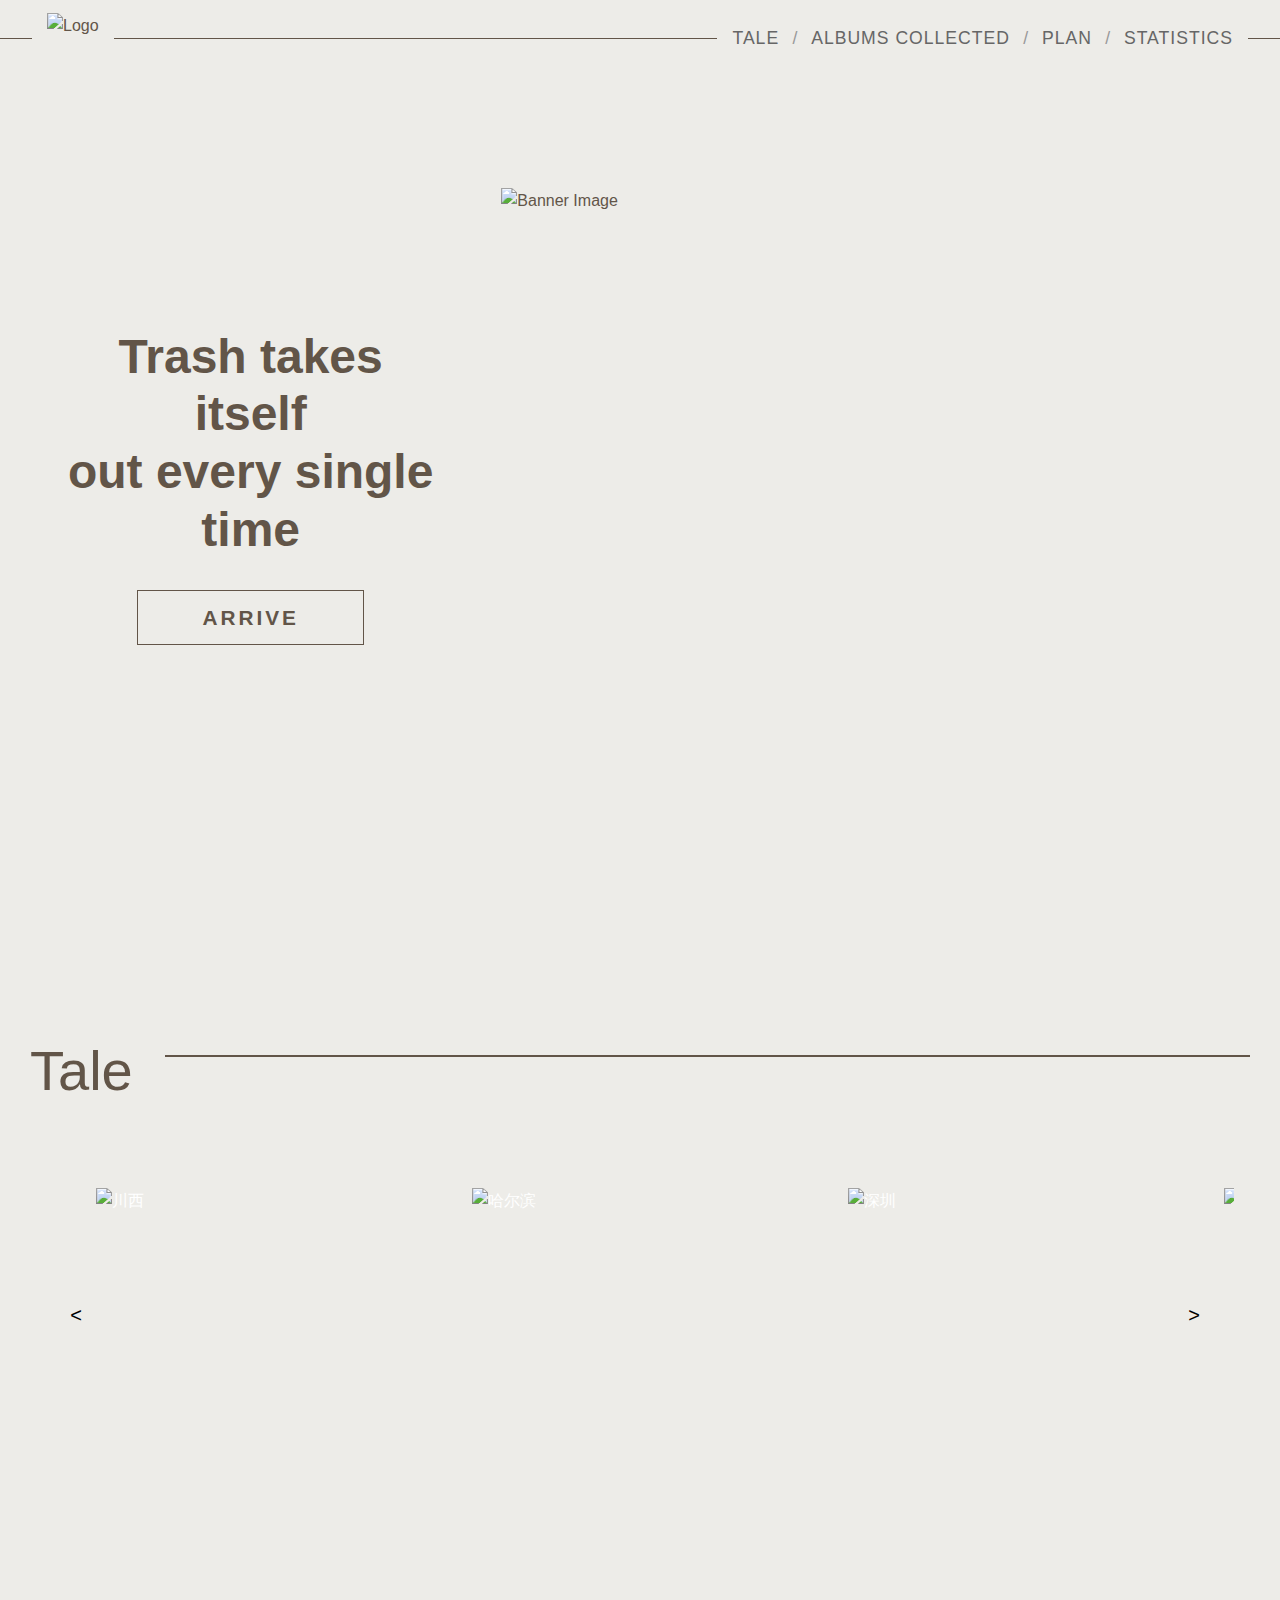
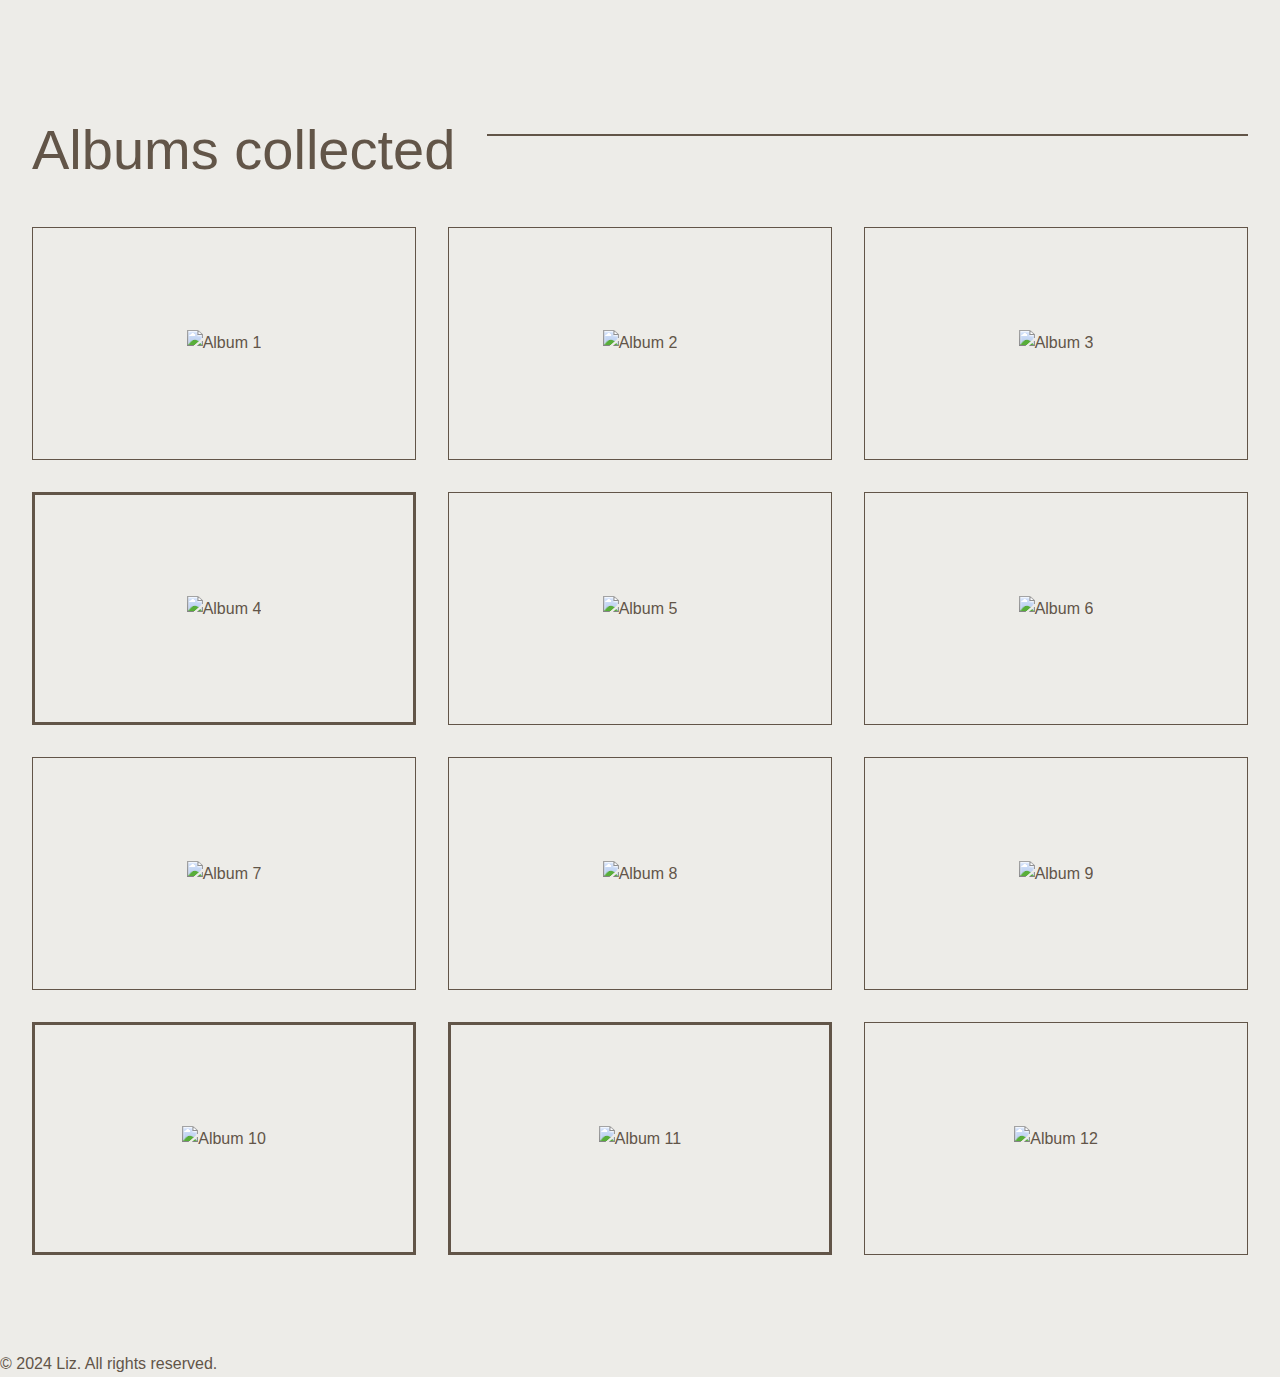
==== index.html @ 1452637e "主体网站三件套" ====
<!DOCTYPE html>
<html lang="zh">
<head>
    <meta charset="UTF-8">
    <meta name="viewport" content="width=device-width, initial-scale=1.0">
    <title>个人网站</title>
    <link rel="stylesheet" href="styles.css">
</head>
<body>
    <!-- 导航栏 -->
    <nav class="main-nav">
        <div class="nav-container">
            <div class="logo">
                <img src="C:\Users\MaDrink\Desktop\page\1f316.png" alt="Logo">
            </div>
            <div class="nav-links">
                <a href="#tale">Tale</a>
                <a href="#albums">Albums collected</a>
                <a href="#plan">Plan</a>
                <a href="#statistics">Statistics</a>
            </div>
        </div>
    </nav>

    <!-- 主页面区域 -->
    <main>
        <!-- 英雄区域 -->
        <section id="home" class="hero-section">
            <div class="hero-container">
                <div class="hero-image">
                    <!-- 这里替换成你的图片路径 -->
                    <img src="C:\Users\MaDrink\Desktop\page\20250121190908.jpg" alt="Banner Image">
                </div>
                <div class="hero-content">
                    <h1>Trash takes itself<br>out every single time</h1>
                    <a href="arrive.html" class="arrive-button">
                        <span class="button-text">ARRIVE</span>
                        <span class="button-overlay"></span>
                    </a>
                </div>
            </div>
        </section>

        <!-- Tale部分 -->
        <section id="tale" class="tale-section">
            <div class="tale-container">
                <div class="tale-header">
                    <h2>Tale</h2>
                    <div class="tale-line"></div>
                </div>
                <div class="tale-window">
                    <div class="carousel-container">
                        <div class="carousel-track-container">
                            <div class="carousel-track">
                                <div class="carousel-slide">
                                    <a href="#" class="credit-link">
                                        <img src="C:\Users\MaDrink\Desktop\page\chuanxi_20250121194433.jpg" alt="川西">
                                        <div class="credit-overlay">川 西</div>
                                    </a>
                                </div>
                                <div class="carousel-slide">
                                    <a href="#" class="credit-link">
                                        <img src="C:\Users\MaDrink\Desktop\page\haerbing20250121194444.jpg" alt="哈尔滨">
                                        <div class="credit-overlay">哈 尔 滨</div>
                                    </a>
                                </div>
                                <div class="carousel-slide">
                                    <a href="#" class="credit-link">
                                        <img src="C:\Users\MaDrink\Desktop\page\shenzhen_20250121194503.jpg" alt="深圳">
                                        <div class="credit-overlay">深 圳</div>
                                    </a>
                                </div>
                                <div class="carousel-slide">
                                    <a href="#" class="credit-link">
                                        <img src="C:\Users\MaDrink\Desktop\page\yanbian20250121194516.jpg" alt="延边">
                                        <div class="credit-overlay">延 边</div>
                                    </a>
                                </div>
                                <div class="carousel-slide">
                                    <a href="#" class="credit-link">
                                        <img src="C:\Users\MaDrink\Desktop\page\20250121190908.jpg" alt="最后一张">
                                        <div class="credit-overlay">最后一张</div>
                                    </a>
                                </div>
                            </div>
                        </div>
                        <div class="carousel-buttons">
                            <button class="carousel-button prev">&lt;</button>
                            <button class="carousel-button next">&gt;</button>
                        </div>
                    </div>
                </div>
            </div>
        </section>

        <!-- Albums collected部分 -->
        <section id="albums" class="albums-section">
            <div class="albums-container">
                <div class="albums-header">
                    <h2>Albums collected</h2>
                    <div class="albums-line"></div>
                </div>
                <div class="albums-grid">
                    <!-- 第一行 -->
                    <div class="album-card">
                        <img src="C:\Users\MaDrink\Desktop\page\logo-Taylor-Swift-1.png" alt="Album 1">
                    </div>
                    <div class="album-card">
                        <img src="C:\Users\MaDrink\Desktop\page\logo-Fearless-1.png" alt="Album 2">
                    </div>
                    <div class="album-card">
                        <img src="C:\Users\MaDrink\Desktop\page\logo-Speak-Now-1.png" alt="Album 3">
                    </div>
                    <!-- 第二行 -->
                    <div class="album-card">
                        <img src="C:\Users\MaDrink\Desktop\page\logo-Red-1.png" alt="Album 4">
                    </div>
                    <div class="album-card">
                        <img src="C:\Users\MaDrink\Desktop\page\logo-1989-1.png" alt="Album 5">
                    </div>
                    <div class="album-card">
                        <img src="C:\Users\MaDrink\Desktop\page\logo-Reputation.png" alt="Album 6">
                    </div>
                    <!-- 第三行 -->
                    <div class="album-card">
                        <img src="C:\Users\MaDrink\Desktop\page\logo-Lover.png" alt="Album 7">
                    </div>
                    <div class="album-card">
                        <img src="C:\Users\MaDrink\Desktop\page\logo-Folkore.png" alt="Album 8">
                    </div>
                    <div class="album-card">
                        <img src="C:\Users\MaDrink\Desktop\page\logo-Evermore.png" alt="Album 9">
                    </div>
                    <!-- 第四行 -->
                    <div class="album-card">
                        <img src="C:\Users\MaDrink\Desktop\page\logo-Midnights.png" alt="Album 10">
                    </div>
                    <div class="album-card">
                        <img src="C:\Users\MaDrink\Desktop\page\logo-TTPD.png" alt="Album 11">
                    </div>
                    <div class="album-card">
                        <img src="C:\Users\MaDrink\Desktop\page\1989.png" alt="Album 12">
                    </div>
                </div>
            </div>
        </section>
    </main>

    <footer>
        <div class="container">
            <p>&copy; 2024 Liz. All rights reserved.</p>
        </div>
    </footer>

    <script src="script.js"></script>
</body>
</html>
---- styles.css ----
/* 重置样式 */
* {
    margin: 0;
    padding: 0;
    box-sizing: border-box;
}

body {
    font-family: Arial, sans-serif;
    line-height: 1.6;
    background-color: rgb(237, 236, 232);
    color: rgb(98, 85, 72);
}

/* 导航栏样式 */
.main-nav {
    position: fixed;
    top: 0;
    left: 0;
    width: 100%;
    z-index: 1000;
    background: rgb(237, 236, 232);
    border-bottom: 1px solid transparent;
}

.nav-container {
    max-width: 1400px;
    margin: 0 auto;
    padding: 0.8rem 2rem;
    display: flex;
    justify-content: space-between;
    align-items: center;
    position: relative;
}

/* 添加中间的横线 */
.nav-container::after {
    content: '';
    position: absolute;
    top: 50%;
    left: 0;
    right: 0;
    height: 1px;
    background-color: rgb(98, 85, 72);
    z-index: 1;
}

/* 确保logo和导航链接在横线上层 */
.logo {
    height: 50px;
    display: flex;
    align-items: center;
    background-color: rgb(237, 236, 232);
    padding: 0 15px;
    position: relative;
    z-index: 2;
}

.logo img {
    height: 100%;
    width: auto;
}

.nav-links {
    display: flex;
    align-items: center;
    gap: 2rem;
    background-color: rgb(237, 236, 232);
    padding: 0 15px;
    position: relative;
    z-index: 2;
}

.nav-links a {
    color: #666;
    text-decoration: none;
    font-size: 1.1rem;
    font-weight: 400;
    text-transform: uppercase;
    letter-spacing: 1px;
    position: relative;
}

.nav-links a:not(:last-child)::after {
    content: "/";
    position: absolute;
    right: -1.2rem;
    color: #999;
}

.nav-links a:hover {
    color: #333;
}

/* 英雄区域样式 */
.hero-section {
    min-height: 100vh;
    padding-top: 80px; /* 为固定导航栏留出空间 */
    background-color: rgb(237, 236, 232);
}

.hero-container {
    max-width: 1400px;
    margin: 0 auto;
    padding: 2rem;
    display: flex;
    flex-direction: row-reverse;  /* 改变flex方向，使图片在右边 */
    gap: 2rem;
    align-items: center;
    height: calc(100vh - 80px);
}

.hero-image {
    flex: 2;    /* 改为2，使图片占据三分之二的空间 */
    height: 80%;  /* 从100%减少到80% */
}

.hero-image img {
    width: 100%;
    height: 100%;
    object-fit: cover;
}

.hero-content {
    flex: 1;    /* 保持为1，使文字占据三分之一的空间 */
    text-align: center;
    padding: 2rem;
}

.hero-content h1 {
    font-size: 3rem;
    line-height: 1.2;
    color: rgb(98, 85, 72);
}

.hero-content p {
    font-size: 1.5rem;
    margin-bottom: 2rem;
}

.cta-button {
    padding: 1rem 2rem;
    font-size: 1.2rem;
    background: transparent;
    border: 2px solid white;
    color: white;
    cursor: pointer;
    transition: all 0.3s;
}

.cta-button:hover {
    background: white;
    color: black;
}

/* 新闻区域样式 */
/* 删除新闻区域和音乐区域的相关样式 */
/* 删除以下部分：
.news-section
.news-grid
.news-card
.music-section
.music-grid
相关的样式 */

/* 响应式设计 */
@media (max-width: 768px) {
    .nav-links {
        display: none;
    }
    
    .menu-toggle {
        display: block;
    }
    
    .hero-container {
        flex-direction: column;  /* 在移动端保持图片在上文字在下 */
        height: auto;
    }

    .hero-image {
        width: 100%;
        height: 50vh;
    }

    .hero-content {
        padding: 2rem 1rem;
    }

    .hero-content h1 {
        font-size: 2.5rem;
    }
}

.arrive-button {
    display: inline-block;
    position: relative;
    margin-top: 2rem;
    padding: 0.6rem 4rem;    /* 减小高度，增加宽度 */
    border: 1px solid rgb(98, 85, 72);
    color: rgb(98, 85, 72);
    text-decoration: none;
    font-size: 1.3rem;      /* 增大字体 */
    font-weight: 600;       /* 加粗字体 */
    letter-spacing: 3px;    /* 增加字母间距 */
    overflow: hidden;
    cursor: pointer;
}

.button-text {
    position: relative;
    z-index: 2;
}

.button-overlay {
    position: absolute;
    top: 0;
    left: -100%;
    width: 100%;
    height: 100%;
    background-color: rgba(98, 85, 72, 0.1);
    transition: left 0.8s ease;   /* 增加动画时间从0.3s到0.8s */
    z-index: 1;
}

.arrive-button:hover .button-overlay {
    left: 0;
}

/* 在响应式部分调整按钮的移动端样式 */
@media (max-width: 768px) {
    .arrive-button {
        padding: 0.5rem 3.5rem;   /* 调整移动端下的内边距 */
        font-size: 1.2rem;        /* 调整移动端下的字体大小 */
    }
}

/* Tale部分样式 */
.tale-section {
    padding: 6rem 0;
    background-color: rgb(237, 236, 232);
}

.tale-container {
    max-width: 1400px;
    margin: 0 auto;
    padding: 30px;
}

.tale-header {
    display: flex;
    align-items: flex-start;
    margin-bottom: 2rem;  /* 从4rem减少到2rem */
}

.tale-header h2 {
    font-size: 3.5rem;
    font-weight: 400;  /* 减小字体粗细 */
    color: rgb(98, 85, 72);
    margin-right: 2rem;
}

.tale-line {
    flex-grow: 1;
    height: 2px;
    background-color: rgb(98, 85, 72);
    margin-top: 1.8rem; /* 调整线与Tale文字上对齐 */
}

.tale-window {
    width: 100%;
    overflow: hidden;
    position: relative;
    max-width: 1400px;
    margin: 0 auto;
    padding: 0 1rem;
}

/* 修改进度条样式 */
.tale-progress {
    display: none;  /* 隐藏滚动条 */
}

.tale-progress-bar {
    display: none;  /* 隐藏滚动条进度条 */
}

.tale-grid {
    display: flex;
    gap: 2rem; /* 32px */
    width: max-content;
    transform: translateX(0);
    transition: transform 0.3s ease;
}

.tale-image {
    width: 100%;
    margin-bottom: 2rem;     /* 减小图片底部间距 */
    position: relative;
    padding-top: 150%;
    overflow: hidden;
}

.tale-image img {
    position: absolute;
    top: 0;
    left: 0;
    width: 100%;
    height: 100%;
    object-fit: cover;    /* 保持图片比例并填充容器 */
    object-position: center; /* 居中裁剪 */
}

.tale-card {
    flex: 0 0 auto;
    width: calc((100% - 4rem) / 3); /* 适应三个卡片的宽度 */
    background-color: rgb(237, 236, 232);
    padding: 1rem;
    display: flex;
    flex-direction: column;
    align-items: center;
    border: 1px solid rgb(98, 85, 72);
    position: relative;  /* 添加相对定位 */
    padding-bottom: 4rem;    /* 增加底部padding，给按钮留更多空间 */
}

.tale-grid.dragging {
    cursor: grabbing;
}

/* 调整tale卡片中的按钮样式 */
.tale-card .arrive-button {
    padding: 0.6rem 3rem;     /* 增大按钮大小 */
    font-size: 1.2rem;        /* 增大字体 */
    letter-spacing: 2px;
    position: absolute;
    bottom: 1.5rem;          /* 上移按钮位置 */
    font-weight: 500;        /* 稍微加粗字体 */
}

/* 保持原有的hero区域按钮样式不变 */
.hero-content .arrive-button {
    margin-top: 2rem;
    padding: 0.6rem 4rem;
    font-size: 1.3rem;
    font-weight: 600;
    letter-spacing: 3px;
}

/* 响应式调整 */
@media (max-width: 1400px) {
    .tale-card {
        flex: 0 0 calc((100vw - 4rem - 4rem) / 3);  /* 小于1400px时使用视窗宽度 */
        width: calc((100vw - 4rem - 4rem) / 3);
    }
}

/* 响应式设计补充 */
@media (max-width: 768px) {
    .tale-grid {
        grid-template-columns: 1fr;
        gap: 1.5rem;
    }

    .tale-header h2 {
        font-size: 2.5rem;
    }

    .tale-line {
        margin-top: 1.3rem;
    }
}

/* Albums collected 部分样式 */
.albums-section {
    padding: 6rem 0;
    background-color: rgb(237, 236, 232);
}

.albums-container {
    max-width: 1400px;
    margin: 0 auto;
    padding: 0 2rem;
}

.albums-header {
    display: flex;
    align-items: flex-start;
    margin-bottom: 2rem;
}

.albums-header h2 {
    font-size: 3.5rem;
    font-weight: 400;
    color: rgb(98, 85, 72);
    margin-right: 2rem;
}

.albums-line {
    flex-grow: 1;
    height: 2px;
    background-color: rgb(98, 85, 72);
    margin-top: 1.8rem;
}

.albums-grid {
    display: grid;
    grid-template-columns: repeat(3, 1fr);  /* 3列 */
    gap: 2rem;                              /* 间距 */
    margin-top: 2rem;
}

.album-card {
    aspect-ratio: 700/425;  /* 保持宽高比为700:425 */
    overflow: hidden;
    border: 1px solid rgb(98, 85, 72);
    display: flex;          /* 添加flex布局 */
    align-items: center;    /* 垂直居中 */
    justify-content: center;/* 水平居中 */
    background-color: rgb(237, 236, 232);  /* 设置背景色 */
    padding: 1rem;         /* 添加内边距 */
}

.album-card img {
    max-width: 100%;       /* 最大宽度100% */
    max-height: 100%;      /* 最大高度100% */
    width: auto;           /* 自动宽度 */
    height: auto;          /* 自动高度 */
    object-fit: contain;   /* 改为contain模式，确保图片完整显示 */
    transition: transform 0.3s ease;
}

.album-card:hover img {
    transform: scale(1.05);
}

/* 为特定的相册卡片添加粗边框 */
.albums-grid .album-card:nth-child(4),  /* 第二行第一个 */
.albums-grid .album-card:nth-child(10), /* 第四行第一个 */
.albums-grid .album-card:nth-child(11)  /* 第四行第二个 */ {
    border-width: 3px;  /* 增加边框粗细 */
}

/* 响应式设计 */
@media (max-width: 768px) {
    .albums-header h2 {
        font-size: 2.5rem;
    }

    .albums-grid {
        grid-template-columns: 1fr;  /* 在移动端改为单列 */
        gap: 1rem;
    }
}

/* 添加平滑滚动效果 */
html {
    scroll-behavior: smooth;
}

.carousel-container {
    position: relative;
    width: 100%;
    margin: 40px auto;
    overflow: hidden;  /* 确保内容不会溢出 */
}

.carousel-track-container {
    overflow: hidden;
    padding: 0 40px;
}

.carousel-track {
    display: flex;
    transition: transform 0.3s ease-in-out;
}

.carousel-slide {
    /* 计算宽度：(容器宽度 - 2个间距) / 3 */
    flex: 0 0 calc((100% - 40px) / 3);
    margin: 0 10px;
    position: relative;
}

.carousel-slide img {
    width: 100%;
    /* 高度设置为宽度的0.618倍 */
    height: calc(((100vw - 40px) / 3) * 0.618);
    object-fit: cover;
    display: block;
}

.credit-link {
    text-decoration: none;
    color: white; /* 改为白色文字 */
    display: block;
    position: relative;
}

.credit-overlay {
    position: absolute;
    top: 0;
    left: 0;
    width: 100%;
    height: 100%;
    background: rgba(0, 0, 0, 0.5); /* 半透明黑色背景 */
    display: flex;
    justify-content: center;
    align-items: center;
    opacity: 0;
    transition: opacity 0.3s;
    font-size: 24px; /* 增加字体大小 */
}

.credit-link:hover .credit-overlay {
    opacity: 1;
}

/* 移除原来的标题样式 */
.carousel-slide h3 {
    display: none;
}

/* 其他按钮样式保持不变 */
.carousel-button {
    position: absolute;
    top: 50%;
    transform: translateY(-50%);
    background: transparent;
    border: none;
    width: 40px;
    height: 40px;
    border-radius: 50%;
    cursor: pointer;
    z-index: 10;
    font-size: 20px;
    box-shadow: none;
    transition: background 0.3s;
}

.carousel-button:hover {
    background: rgba(0, 0, 0, 0.5);
}

.prev {
    left: 10px; /* 调整左侧按钮的位置 */
}

.next {
    right: 20px; /* 调整右侧按钮的位置 */
}

/* Arrive页面样式 */
.arrive-main {
    padding-top: 80px; /* 为固定导航栏留出空间 */
    min-height: calc(100vh - 80px);
    background-color: rgb(237, 236, 232);
}

.arrive-container {
    max-width: 1400px;
    margin: 0 auto;
    padding: 2rem;
}

.arrive-container h1 {
    font-size: 3rem;
    color: rgb(98, 85, 72);
    margin-bottom: 2rem;
} 

/* 文件选择器样式 */
.file-input-container {
    text-align: center;
    margin: 20px 0;
    padding-top: 80px; /* 为导航栏留出空间 */
}

.file-input-label {
    display: inline-block;
    padding: 10px 20px;
    background-color: rgb(98, 85, 72);
    color: white;
    cursor: pointer;
    border-radius: 4px;
    transition: background-color 0.3s;
}

.file-input-label:hover {
    background-color: rgba(98, 85, 72, 0.8);
}

#folderInput {
    display: none;
}

/* 照片网格样式 */
.photo-grid {
    display: grid;
    grid-template-columns: repeat(auto-fill, minmax(300px, 1fr));
    gap: 4px;
    padding: 4px;
}

.photo-item {
    position: relative;
    width: 100%;
    padding-bottom: 100%;
    overflow: hidden;
}

.photo-item img {
    position: absolute;
    top: 0;
    left: 0;
    width: 100%;
    height: 100%;
    object-fit: cover;
    transition: transform 0.3s ease;
}

.photo-item:hover img {
    transform: scale(1.05);
}
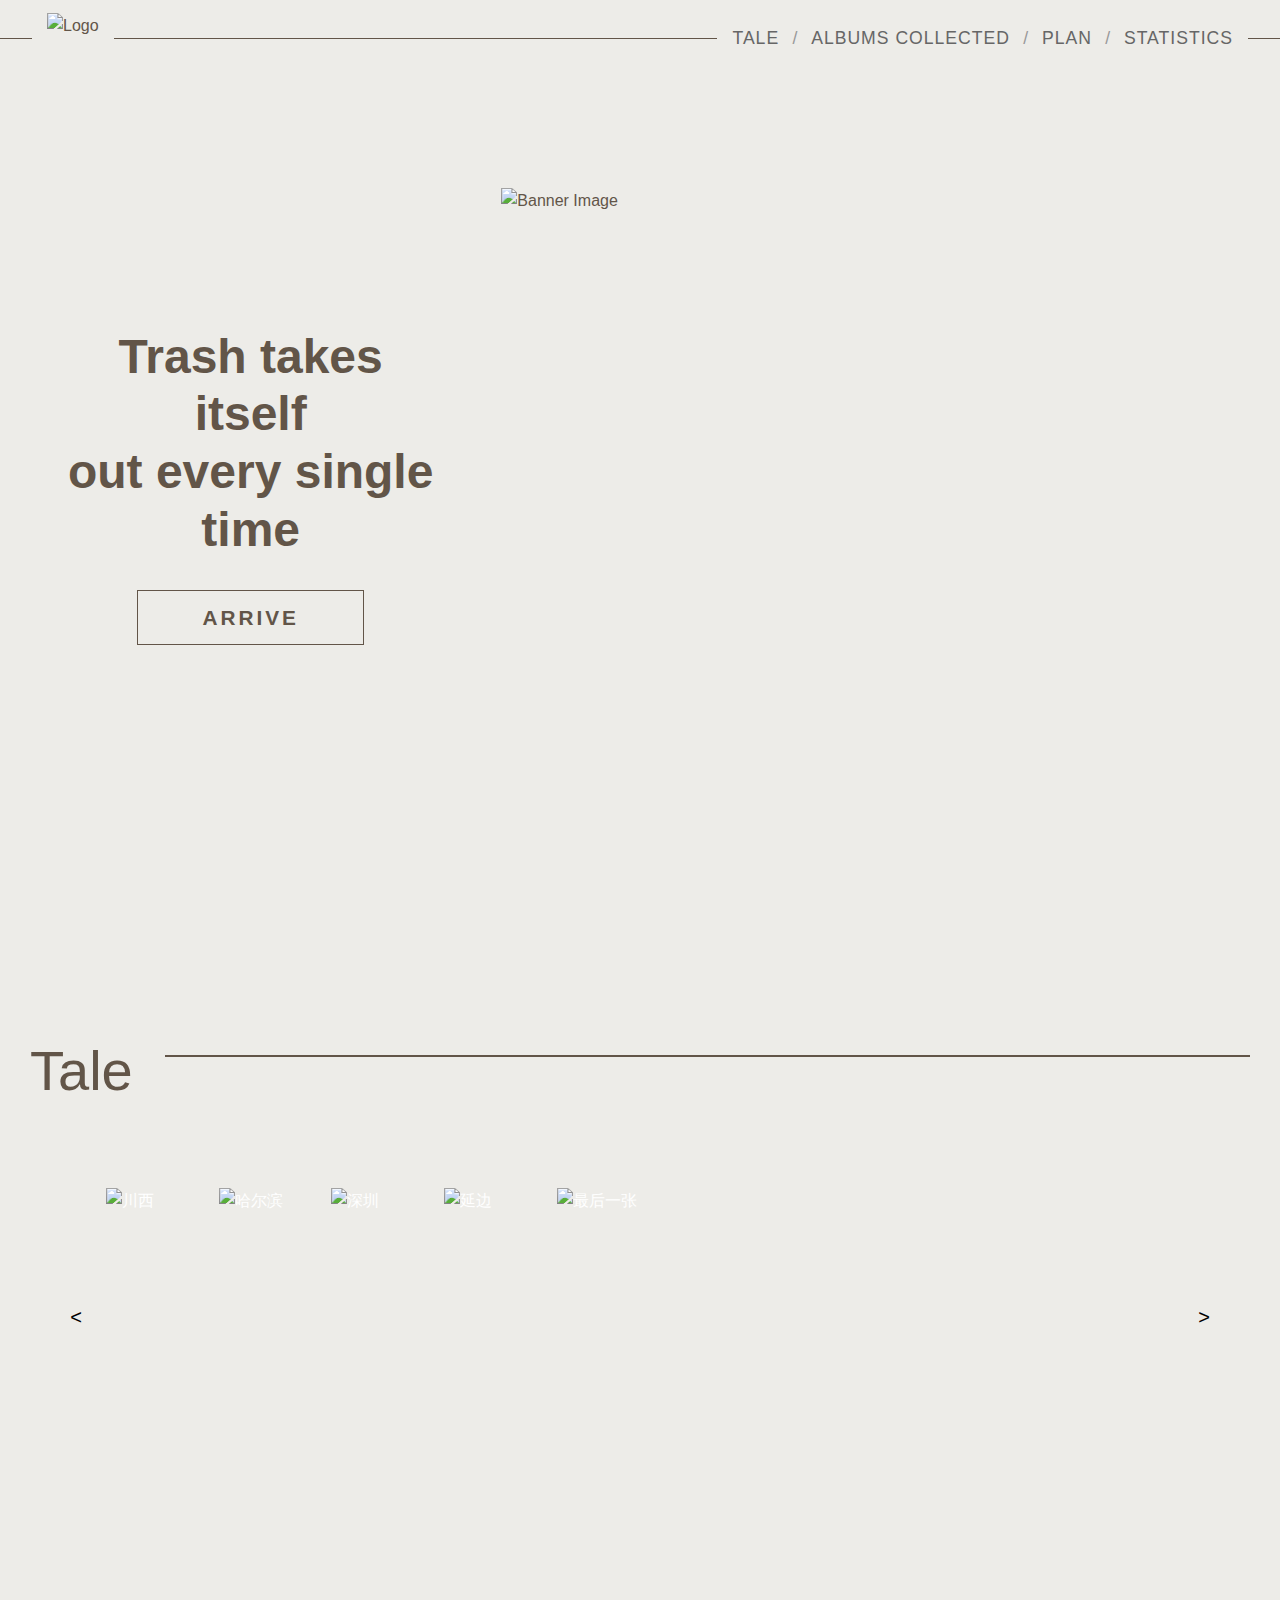
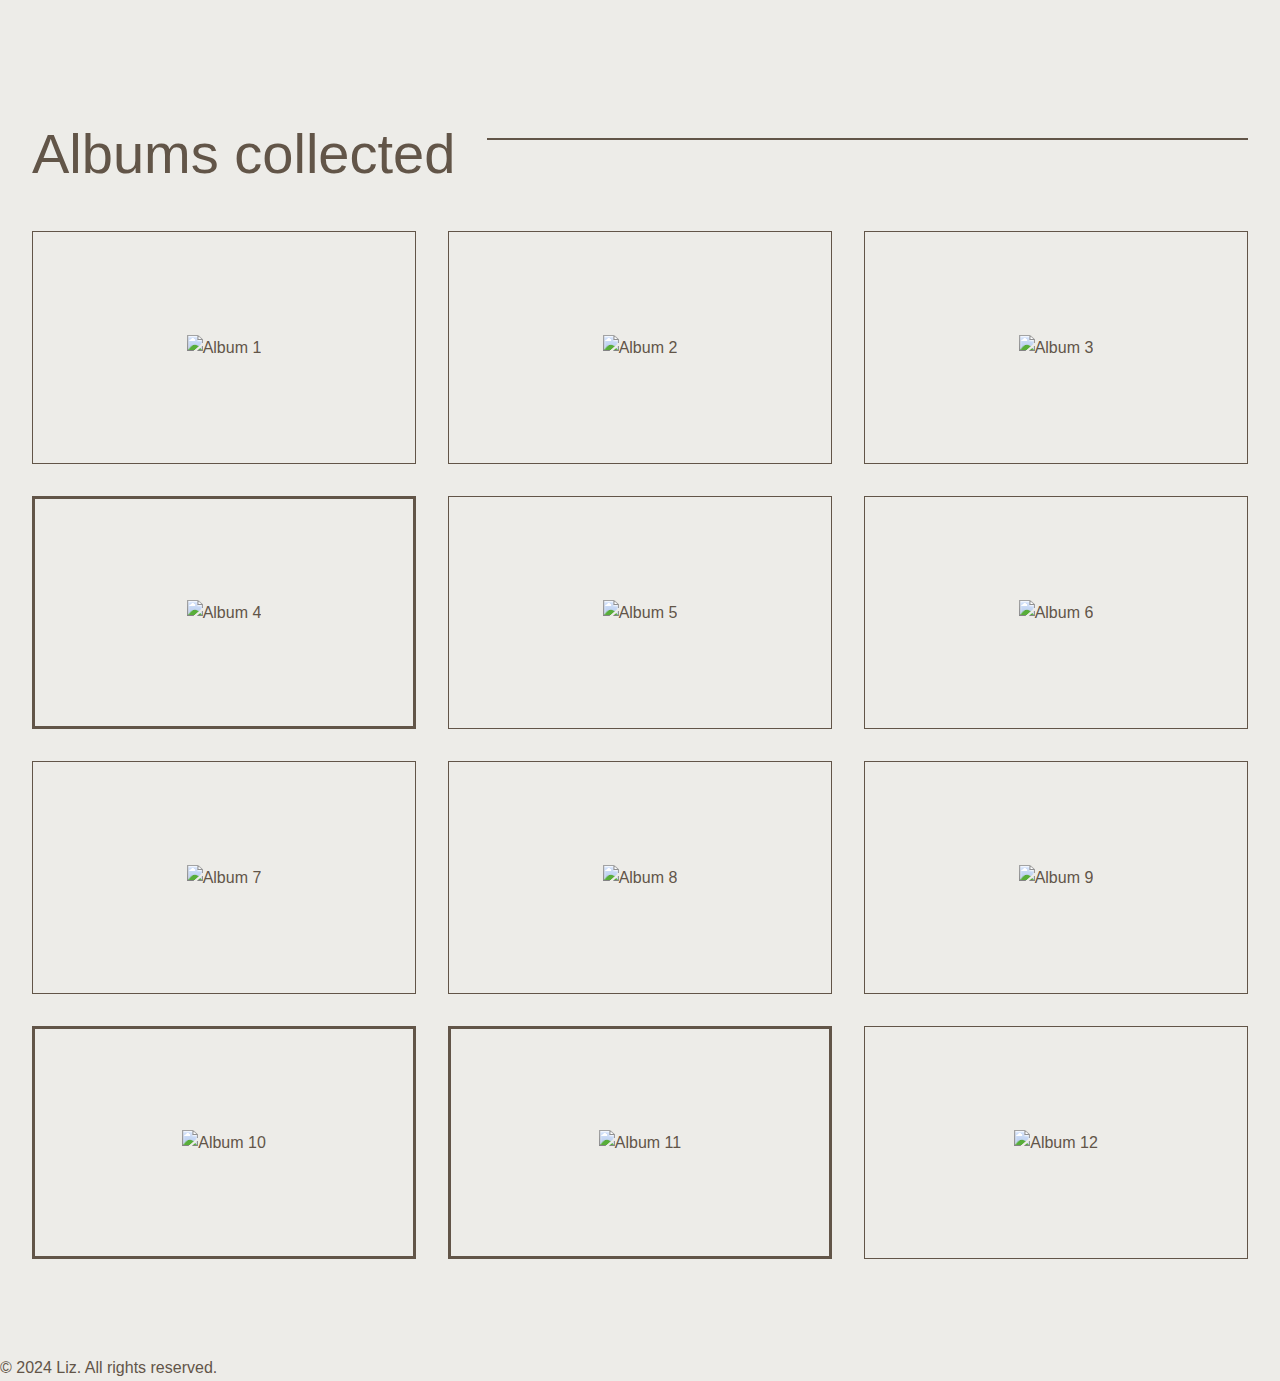
==== commit 3c3118b0: "完善bug" ====
--- a/index.html
+++ b/index.html
@@ -3,7 +3,7 @@
 <head>
     <meta charset="UTF-8">
     <meta name="viewport" content="width=device-width, initial-scale=1.0">
-    <title>个人网站</title>
+    <title>轻倚石</title>
     <link rel="stylesheet" href="styles.css">
 </head>
 <body>
@@ -11,7 +11,7 @@
     <nav class="main-nav">
         <div class="nav-container">
             <div class="logo">
-                <img src="C:\Users\MaDrink\Desktop\page\1f316.png" alt="Logo">
+                <img src="img/1f316.png" alt="Logo">
             </div>
             <div class="nav-links">
                 <a href="#tale">Tale</a>
@@ -29,7 +29,7 @@
             <div class="hero-container">
                 <div class="hero-image">
                     <!-- 这里替换成你的图片路径 -->
-                    <img src="C:\Users\MaDrink\Desktop\page\20250121190908.jpg" alt="Banner Image">
+                    <img src="img/20250121190908.jpg" alt="Banner Image">
                 </div>
                 <div class="hero-content">
                     <h1>Trash takes itself<br>out every single time</h1>
@@ -53,34 +53,34 @@
                         <div class="carousel-track-container">
                             <div class="carousel-track">
                                 <div class="carousel-slide">
-                                    <a href="#" class="credit-link">
-                                        <img src="C:\Users\MaDrink\Desktop\page\chuanxi_20250121194433.jpg" alt="川西">
+                                    <div class="credit-link">
+                                        <img src="img/chuanxi_20250121194433.jpg" alt="川西">
                                         <div class="credit-overlay">川 西</div>
-                                    </a>
+                                    </div>
                                 </div>
                                 <div class="carousel-slide">
-                                    <a href="#" class="credit-link">
-                                        <img src="C:\Users\MaDrink\Desktop\page\haerbing20250121194444.jpg" alt="哈尔滨">
+                                    <div class="credit-link">
+                                        <img src="img/haerbing20250121194444.jpg" alt="哈尔滨">
                                         <div class="credit-overlay">哈 尔 滨</div>
-                                    </a>
+                                    </div>
                                 </div>
                                 <div class="carousel-slide">
-                                    <a href="#" class="credit-link">
-                                        <img src="C:\Users\MaDrink\Desktop\page\shenzhen_20250121194503.jpg" alt="深圳">
+                                    <div class="credit-link">
+                                        <img src="img/shenzhen_20250121194503.jpg" alt="深圳">
                                         <div class="credit-overlay">深 圳</div>
-                                    </a>
+                                    </div>
                                 </div>
                                 <div class="carousel-slide">
-                                    <a href="#" class="credit-link">
-                                        <img src="C:\Users\MaDrink\Desktop\page\yanbian20250121194516.jpg" alt="延边">
+                                    <div class="credit-link">
+                                        <img src="img/yanbian20250121194516.jpg" alt="延边">
                                         <div class="credit-overlay">延 边</div>
-                                    </a>
+                                    </div>
                                 </div>
                                 <div class="carousel-slide">
-                                    <a href="#" class="credit-link">
-                                        <img src="C:\Users\MaDrink\Desktop\page\20250121190908.jpg" alt="最后一张">
+                                    <div class="credit-link">
+                                        <img src="img/20250121190908.jpg" alt="最后一张">
                                         <div class="credit-overlay">最后一张</div>
-                                    </a>
+                                    </div>
                                 </div>
                             </div>
                         </div>
@@ -103,43 +103,43 @@
                 <div class="albums-grid">
                     <!-- 第一行 -->
                     <div class="album-card">
-                        <img src="C:\Users\MaDrink\Desktop\page\logo-Taylor-Swift-1.png" alt="Album 1">
+                        <img src="img/logo-Taylor-Swift-1.png" alt="Album 1">
                     </div>
                     <div class="album-card">
-                        <img src="C:\Users\MaDrink\Desktop\page\logo-Fearless-1.png" alt="Album 2">
+                        <img src="img/logo-Fearless-1.png" alt="Album 2">
                     </div>
                     <div class="album-card">
-                        <img src="C:\Users\MaDrink\Desktop\page\logo-Speak-Now-1.png" alt="Album 3">
+                        <img src="img/logo-Speak-Now-1.png" alt="Album 3">
                     </div>
                     <!-- 第二行 -->
                     <div class="album-card">
-                        <img src="C:\Users\MaDrink\Desktop\page\logo-Red-1.png" alt="Album 4">
+                        <img src="img/logo-Red-1.png" alt="Album 4">
                     </div>
                     <div class="album-card">
-                        <img src="C:\Users\MaDrink\Desktop\page\logo-1989-1.png" alt="Album 5">
+                        <img src="img/logo-1989-1.png" alt="Album 5">
                     </div>
                     <div class="album-card">
-                        <img src="C:\Users\MaDrink\Desktop\page\logo-Reputation.png" alt="Album 6">
+                        <img src="img/logo-Reputation.png" alt="Album 6">
                     </div>
                     <!-- 第三行 -->
                     <div class="album-card">
-                        <img src="C:\Users\MaDrink\Desktop\page\logo-Lover.png" alt="Album 7">
+                        <img src="img/logo-Lover.png" alt="Album 7">
                     </div>
                     <div class="album-card">
-                        <img src="C:\Users\MaDrink\Desktop\page\logo-Folkore.png" alt="Album 8">
+                        <img src="img/logo-Folkore.png" alt="Album 8">
                     </div>
                     <div class="album-card">
-                        <img src="C:\Users\MaDrink\Desktop\page\logo-Evermore.png" alt="Album 9">
+                        <img src="img/logo-Evermore.png" alt="Album 9">
                     </div>
                     <!-- 第四行 -->
                     <div class="album-card">
-                        <img src="C:\Users\MaDrink\Desktop\page\logo-Midnights.png" alt="Album 10">
+                        <img src="img/logo-Midnights.png" alt="Album 10">
                     </div>
                     <div class="album-card">
-                        <img src="C:\Users\MaDrink\Desktop\page\logo-TTPD.png" alt="Album 11">
+                        <img src="img/logo-TTPD.png" alt="Album 11">
                     </div>
                     <div class="album-card">
-                        <img src="C:\Users\MaDrink\Desktop\page\1989.png" alt="Album 12">
+                        <img src="img/1989.png" alt="Album 12">
                     </div>
                 </div>
             </div>
--- a/styles.css
+++ b/styles.css
@@ -167,10 +167,6 @@
 @media (max-width: 768px) {
     .nav-links {
         display: none;
-    }
-    
-    .menu-toggle {
-        display: block;
     }
     
     .hero-container {
@@ -242,7 +238,7 @@
 }
 
 .tale-container {
-    max-width: 1400px;
+    max-width: 1600px;
     margin: 0 auto;
     padding: 30px;
 }
@@ -460,6 +456,7 @@
 
 .carousel-container {
     position: relative;
+    padding: 0 60px;
     width: 100%;
     margin: 40px auto;
     overflow: hidden;  /* 确保内容不会溢出 */
@@ -467,25 +464,27 @@
 
 .carousel-track-container {
     overflow: hidden;
-    padding: 0 40px;
+    /*padding: 0 40px;*/
+    /*border: 2px solid blue;*/
 }
 
 .carousel-track {
     display: flex;
     transition: transform 0.3s ease-in-out;
+    /*border: 2px solid green;*/
+    width: fit-content;
+    gap: 10px;
 }
 
 .carousel-slide {
-    /* 计算宽度：(容器宽度 - 2个间距) / 3 */
-    flex: 0 0 calc((100% - 40px) / 3);
-    margin: 0 10px;
+    flex: 0 0 calc((100% - 20px) / 3);  /* 容器宽度减去两个间隙(5px * 2)后的三分之一 */
     position: relative;
 }
 
 .carousel-slide img {
     width: 100%;
     /* 高度设置为宽度的0.618倍 */
-    height: calc(((100vw - 40px) / 3) * 0.618);
+    height: calc(((100vw - 20px) / 3) * 0.618);
     object-fit: cover;
     display: block;
 }
@@ -547,8 +546,16 @@
 }
 
 .next {
-    right: 20px; /* 调整右侧按钮的位置 */
-}
+    right: 10px; /* 调整右侧按钮的位置 */
+}
+
+
+
+
+
+
+
+
 
 /* Arrive页面样式 */
 .arrive-main {
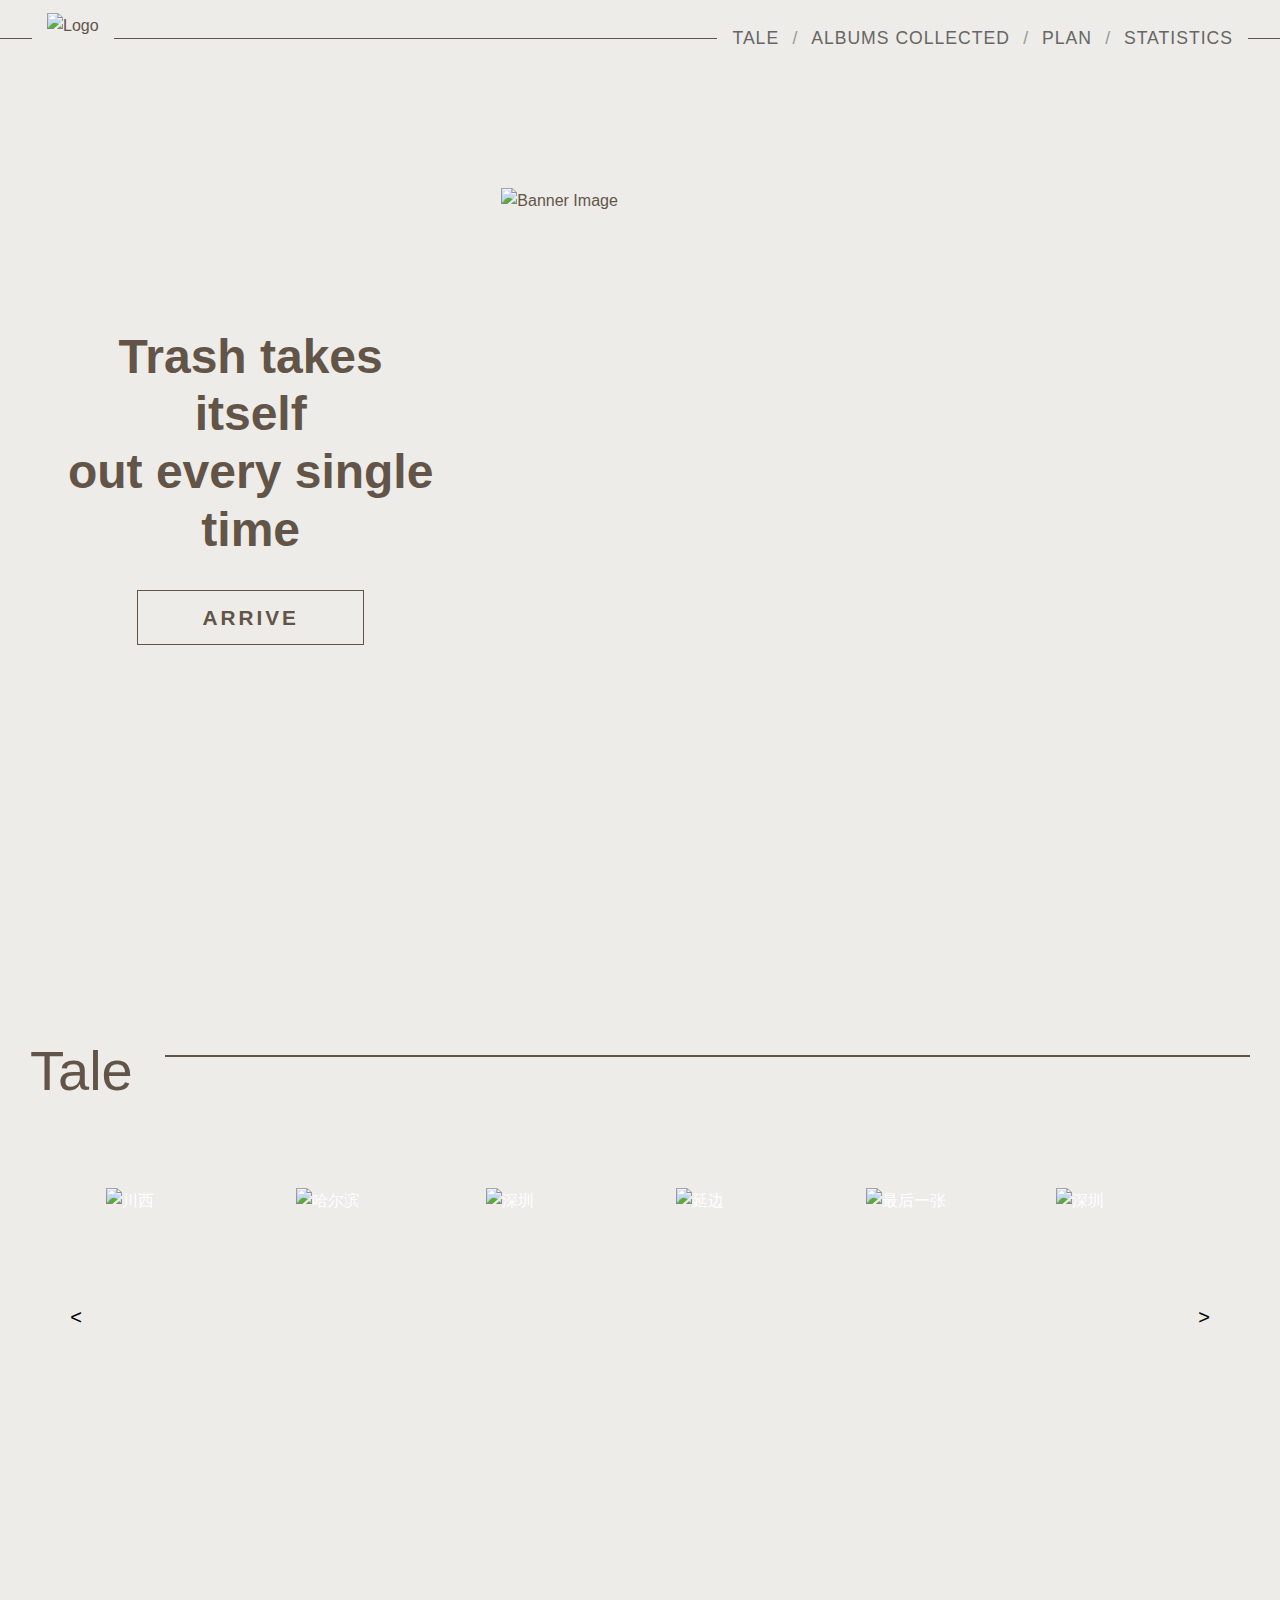
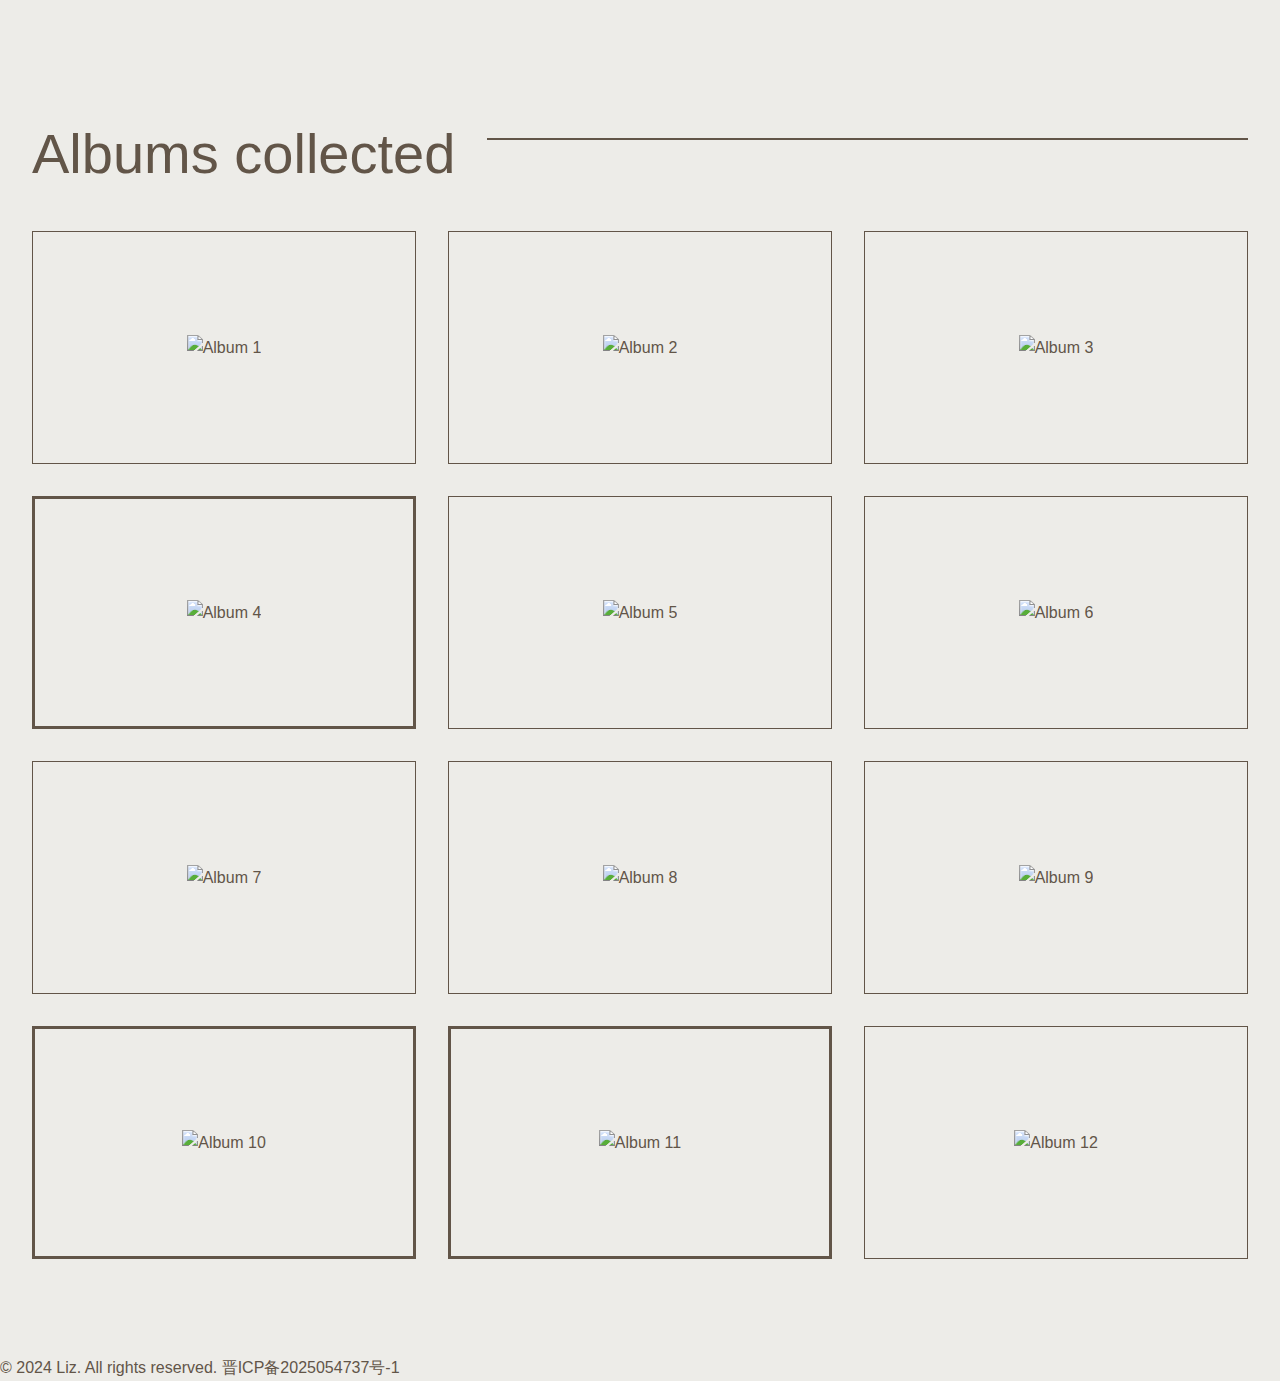
==== commit 9783e8d3: "修复了bug+装载一些功能+装载新页面" ====
--- a/index.html
+++ b/index.html
@@ -12,7 +12,16 @@
         <div class="nav-container">
             <div class="logo">
                 <img src="img/1f316.png" alt="Logo">
+                <audio id="bgMusic" loop>
+                    <source src="music/01. Fortnight.flac" type="audio/mp3">
+                    你的浏览器不支持音频元素
+                </audio>
             </div>
+            <button class="hamburger">
+                <span></span>
+                <span></span>
+                <span></span>
+            </button>
             <div class="nav-links">
                 <a href="#tale">Tale</a>
                 <a href="#albums">Albums collected</a>
@@ -67,7 +76,7 @@
                                 <div class="carousel-slide">
                                     <div class="credit-link">
                                         <img src="img/shenzhen_20250121194503.jpg" alt="深圳">
-                                        <div class="credit-overlay">深 圳</div>
+                                        <div class="credit-overlay">香 港</div>
                                     </div>
                                 </div>
                                 <div class="carousel-slide">
@@ -79,7 +88,31 @@
                                 <div class="carousel-slide">
                                     <div class="credit-link">
                                         <img src="img/20250121190908.jpg" alt="最后一张">
-                                        <div class="credit-overlay">最后一张</div>
+                                        <div class="credit-overlay">忻 州</div>
+                                    </div>
+                                </div>
+                                <div class="carousel-slide">
+                                    <div class="credit-link">
+                                        <img src="img/shenzhen20250216112822.jpg" alt="深圳">
+                                        <div class="credit-overlay">深 圳</div>
+                                    </div>
+                                </div>
+                                <div class="carousel-slide">
+                                    <div class="credit-link">
+                                        <img src="img/guiyang20250216112929.jpg" alt="贵阳">
+                                        <div class="credit-overlay">贵 阳</div>
+                                    </div>
+                                </div>
+                                <div class="carousel-slide">
+                                    <div class="credit-link">
+                                        <img src="img/hainan20250216113021.jpg" alt="海南">
+                                        <div class="credit-overlay">海 南</div>
+                                    </div>
+                                </div>
+                                <div class="carousel-slide">
+                                    <div class="credit-link">
+                                        <img src="img/rizhao20250216113050.jpg" alt="日照">
+                                        <div class="credit-overlay">日 照</div>
                                     </div>
                                 </div>
                             </div>
@@ -148,7 +181,7 @@
 
     <footer>
         <div class="container">
-            <p>&copy; 2024 Liz. All rights reserved.</p>
+            <p>&copy; 2024 Liz. All rights reserved.  晋ICP备2025054737号-1</p>
         </div>
     </footer>
 
--- a/styles.css
+++ b/styles.css
@@ -54,11 +54,17 @@
     padding: 0 15px;
     position: relative;
     z-index: 2;
+    cursor: pointer;
 }
 
 .logo img {
     height: 100%;
     width: auto;
+    transition: transform 0.3s ease;
+}
+
+.logo:hover img {
+    transform: scale(1.1);
 }
 
 .nav-links {
@@ -549,83 +555,167 @@
     right: 10px; /* 调整右侧按钮的位置 */
 }
 
-
-
-
-
-
-
-
-
-/* Arrive页面样式 */
-.arrive-main {
-    padding-top: 80px; /* 为固定导航栏留出空间 */
-    min-height: calc(100vh - 80px);
-    background-color: rgb(237, 236, 232);
-}
-
-.arrive-container {
-    max-width: 1400px;
-    margin: 0 auto;
-    padding: 2rem;
-}
-
-.arrive-container h1 {
-    font-size: 3rem;
-    color: rgb(98, 85, 72);
-    margin-bottom: 2rem;
-} 
-
-/* 文件选择器样式 */
-.file-input-container {
-    text-align: center;
-    margin: 20px 0;
-    padding-top: 80px; /* 为导航栏留出空间 */
-}
-
-.file-input-label {
-    display: inline-block;
-    padding: 10px 20px;
+/* 汉堡菜单按钮样式 */
+.hamburger {
+    display: none;
+    flex-direction: column;
+    justify-content: space-between;
+    width: 30px;
+    height: 21px;
+    cursor: pointer;
+    z-index: 1001;
+    background: none;
+    border: none;
+    padding: 0;
+}
+
+.hamburger span {
+    display: block;
+    height: 3px;
+    width: 100%;
     background-color: rgb(98, 85, 72);
-    color: white;
-    cursor: pointer;
-    border-radius: 4px;
+    transition: all 0.3s ease;
+}
+
+/* 移动端样式 */
+@media (max-width: 768px) {
+    .nav-links {
+        position: fixed;
+        top: 0;
+        right: -100%;
+        height: 100vh;
+        width: 70%;
+        background-color: rgb(237, 236, 232);
+        display: flex;
+        flex-direction: column;
+        justify-content: center; /* 垂直居中 */
+        align-items: center;    /* 水平居中 */
+        gap: 2rem;             /* 选项之间的间距 */
+        padding: 0;            /* 移除原来的 padding */
+        transition: all 0.3s ease;
+        z-index: 1000;
+    }
+
+    .nav-links a {
+        font-size: 1.2rem;
+        margin: 0;             /* 移除原来的 margin */
+        padding: 0.5rem 0;     /* 添加适当的内边距 */
+    }
+
+    .nav-links.active {
+        right: 0;
+    }
+
+    .hamburger {
+        display: flex;  /* 在移动端显示汉堡按钮 */
+    }
+    
+    .nav-links.active {
+        position: fixed;
+        top: 0;
+        right: 0;
+        height: 100vh;
+        width: 70%;
+        background-color: rgb(237, 236, 232);
+        flex-direction: column;
+        padding: 80px 40px;
+        z-index: 1000;
+        display: flex;
+    }
+
+    .nav-links a {
+        margin: 10px 0;
+        font-size: 1.2rem;
+    }
+
+    .nav-links a:not(:last-child)::after {
+        display: none;
+    }
+
+    /* 汉堡按钮动画 */
+    .hamburger.active span:nth-child(1) {
+        transform: rotate(45deg) translate(5px, 5px);
+    }
+
+    .hamburger.active span:nth-child(2) {
+        opacity: 0;
+    }
+
+    .hamburger.active span:nth-child(3) {
+        transform: rotate(-45deg) translate(7px, -6px);
+    }
+}
+
+/* 移动端下的轮播图样式 */
+@media (max-width: 768px) {
+    .carousel-container {
+        padding: 0;
+        margin: 20px auto;
+        overflow: visible;
+    }
+
+    .carousel-track-container {
+        overflow: visible;
+        padding: 0 10%;  /* 左右留出10%的空间以显示相邻幻灯片 */
+    }
+
+    .carousel-track {
+        gap: 15px;
+    }
+
+    .carousel-slide {
+        flex: 0 0 80%;  /* 主幻灯片宽度为容器的80% */
+        opacity: 0.5;   /* 未激活的幻灯片透明度降低 */
+        transition: opacity 0.3s ease;
+    }
+
+    .carousel-slide.active {
+        opacity: 1;
+    }
+
+    .carousel-slide img {
+        width: 100%;
+        height: calc(80vw * 0.618);  /* 高度为宽度的0.618倍 */
+        object-fit: cover;
+    }
+
+    /* 调整按钮位置到底部 */
+    .carousel-buttons {
+        position: relative;
+        display: flex;
+        justify-content: space-between;
+        padding: 0 20px;
+        margin-top: 20px;
+    }
+
+    .carousel-button {
+        position: static;  /* 取消绝对定位 */
+        transform: none;
+        width: 40px;
+        height: 40px;
+        background: rgba(98, 85, 72, 0.1);
+        color: rgb(98, 85, 72);
+    }
+
+    .carousel-button:hover {
+        background: rgba(98, 85, 72, 0.2);
+    }
+}
+
+/* 返回按钮样式 */
+.back-button {
+    display: flex;
+    align-items: center;
+    justify-content: center;
+    padding: 8px;
+    border-radius: 50%;
     transition: background-color 0.3s;
 }
 
-.file-input-label:hover {
-    background-color: rgba(98, 85, 72, 0.8);
-}
-
-#folderInput {
-    display: none;
-}
-
-/* 照片网格样式 */
-.photo-grid {
-    display: grid;
-    grid-template-columns: repeat(auto-fill, minmax(300px, 1fr));
-    gap: 4px;
-    padding: 4px;
-}
-
-.photo-item {
-    position: relative;
-    width: 100%;
-    padding-bottom: 100%;
-    overflow: hidden;
-}
-
-.photo-item img {
-    position: absolute;
-    top: 0;
-    left: 0;
-    width: 100%;
-    height: 100%;
-    object-fit: cover;
-    transition: transform 0.3s ease;
-}
-
-.photo-item:hover img {
-    transform: scale(1.05);
-}+.back-button:hover {
+    background-color: rgba(0, 0, 0, 0.1);
+}
+
+.back-button svg {
+    color: #333; /* 图标颜色 */
+}
